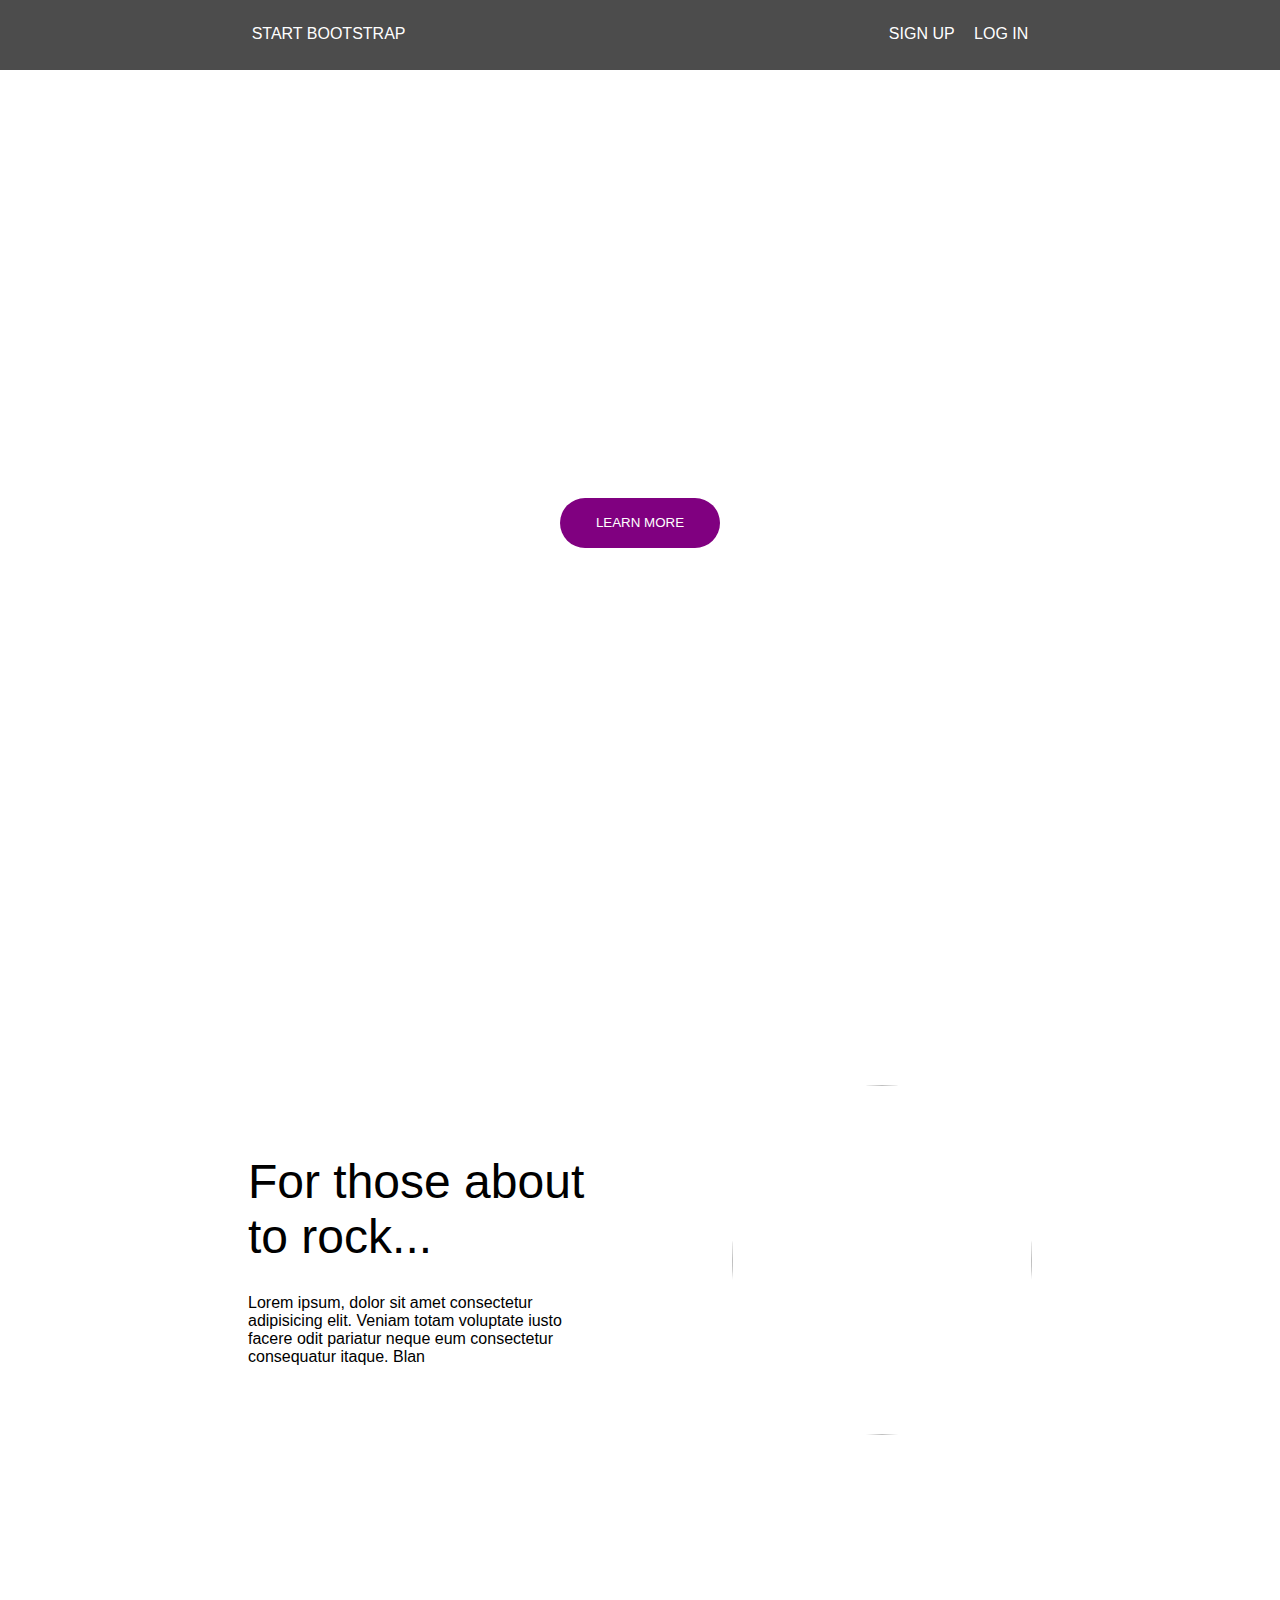
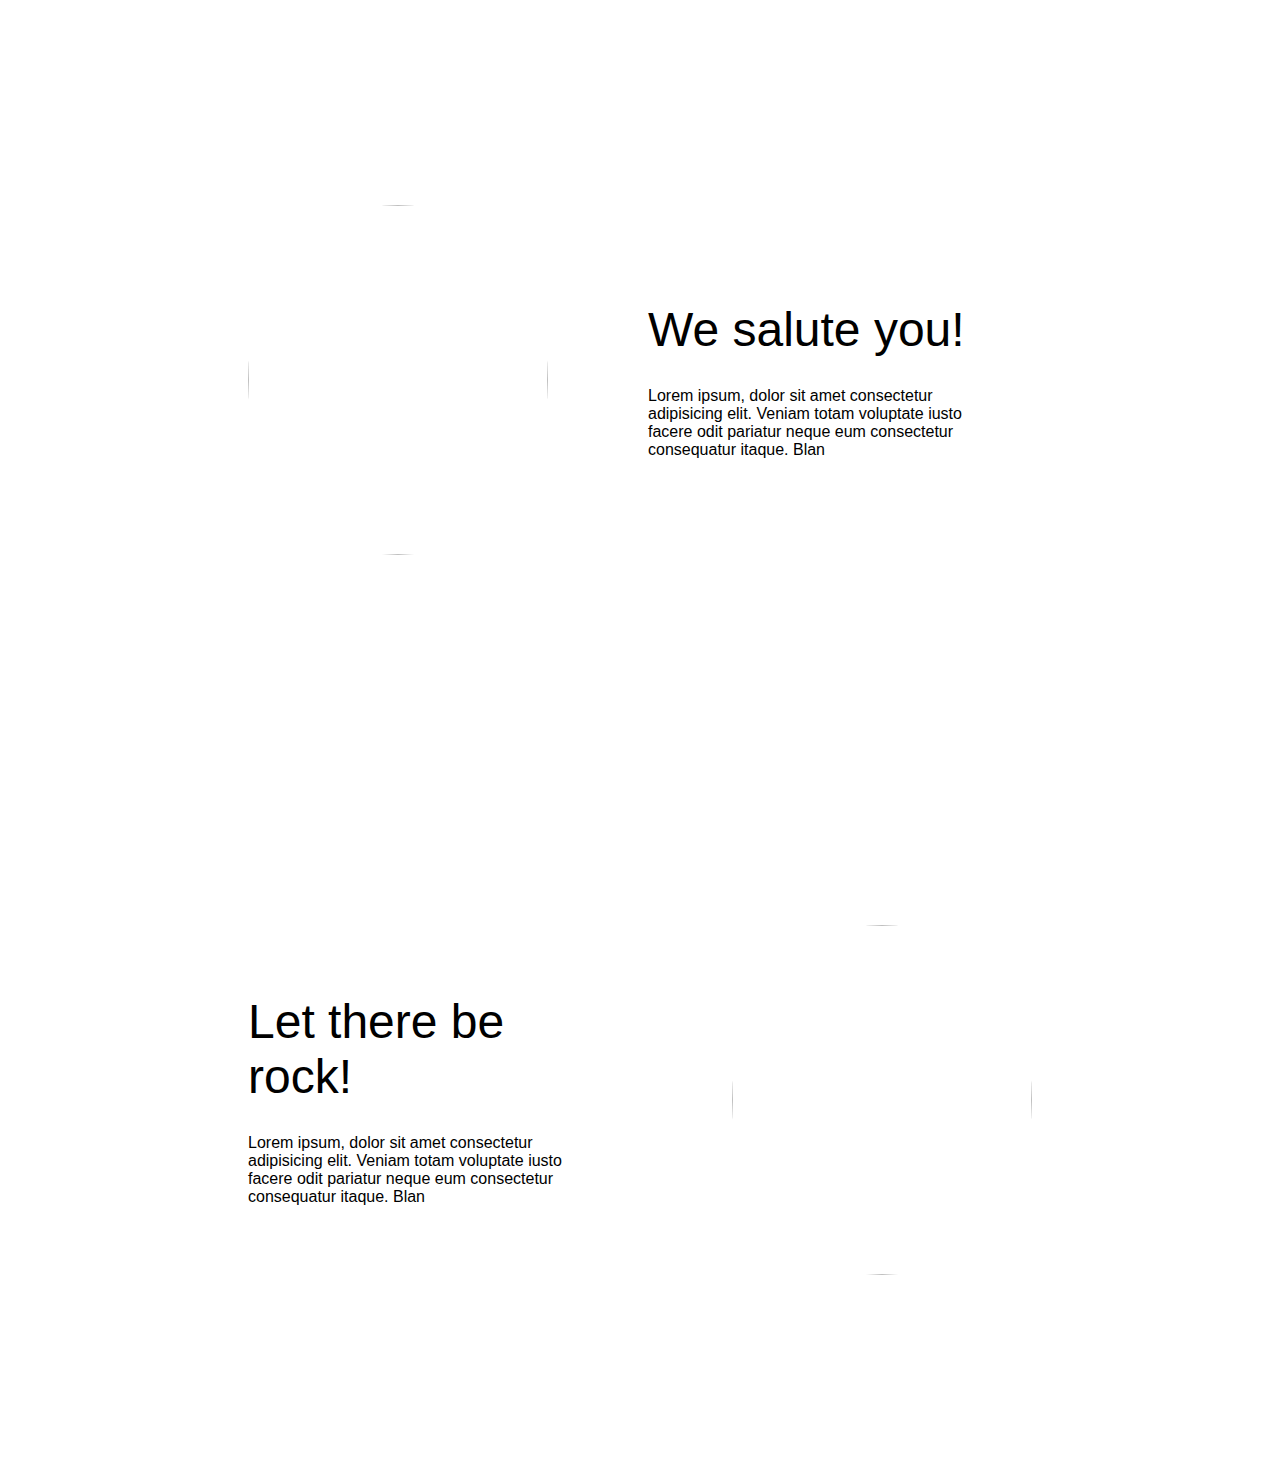
==== sasss/index.html @ a3ce498f "sass-tap" ====
<!DOCTYPE html>
<html lang="en">

<head>
    <meta charset="UTF-8">
    <meta http-equiv="X-UA-Compatible" content="IE=edge">
    <meta name="viewport" content="width=device-width, initial-scale=1.0">
    <title>Document</title>
    <link rel="stylesheet" href="https://cdnjs.cloudflare.com/ajax/libs/font-awesome/6.4.0/css/all.min.css"
        integrity="sha512-iecdLmaskl7CVkqkXNQ/ZH/XLlvWZOJyj7Yy7tcenmpD1ypASozpmT/E0iPtmFIB46ZmdtAc9eNBvH0H/ZpiBw=="
        crossorigin="anonymous" referrerpolicy="no-referrer" />
    <link rel="stylesheet" href="./assets/css/main.css">
</head>

<body>
    <!--header start-->
    <header>
        <div class="main">
            <h1>One Page Wonder</h1>
            <h2>Will Rock Your Socks Off</h2>
            <button>LEARN MORE</button>
        </div>
        <nav>
            <p>START BOOTSTRAP</p>
            <ul>
                <li>SIGN UP</li>
                <li>LOG IN</li>


            </ul>
            <div class="icon"><i class="fa-solid fa-bars"></i></div>
        </nav>

    </header>
    <!--header end-->
    <!--footer start-->
    <!--section start-->

    <section class="section1">
        <div class="sec1">
            <div style="width: 30%;">
                <h3>For those about to rock...</h3>
                <p>Lorem ipsum, dolor sit amet consectetur adipisicing elit. Veniam totam voluptate iusto facere odit
                    pariatur neque eum consectetur consequatur itaque. Blan
            </div>
            <img class="img1"
                    src="https://encrypted-tbn0.gstatic.com/images?q=tbn:ANd9GcQ9VUvE-k9KJrrsSsA4z-911vvCt4udBBsztA&usqp=CAU"
                    alt="">
        </div>
        <div class="sec2">
            <div style="width: 30%;">
                <h3>We salute you!</h3>
                <p>Lorem ipsum, dolor sit amet consectetur adipisicing elit. Veniam totam voluptate iusto facere odit
                    pariatur neque eum consectetur consequatur itaque. Blan
            </div>
            <img class="img1"
                    src="https://encrypted-tbn0.gstatic.com/images?q=tbn:ANd9GcSdBptqHcyJ56m8Y-exvswpunU_RYhJzQttJQ&usqp=CAU"
                    alt="">
        </div>
        <div class="sec3">
            <div style="width: 30%;">
                <h3>Let there be rock!</h3>
                <p>Lorem ipsum, dolor sit amet consectetur adipisicing elit. Veniam totam voluptate iusto facere odit
                    pariatur neque eum consectetur consequatur itaque. Blan
            </div>
            <img class="img1"
                    src="https://encrypted-tbn0.gstatic.com/images?q=tbn:ANd9GcRR3V-EnfbHex02HBE_s7Yez13imQBS5O9Ggg&usqp=CAU"
                    alt="">
        </div>
        

        </div>
    </section>
    <!--section end-->

    <!--footer end-->

</body>

</html>
---- sasss/assets/css/main.css ----
* {
  margin: 0;
  padding: 0;
  box-sizing: border-box;
}

ul, li {
  list-style: none;
  display: inline;
  padding-left: 15px;
}

body {
  font-family: sans-serif;
}

.main {
  height: 100vh;
  width: 100%;
  background-image: url(https://encrypted-tbn0.gstatic.com/images?q=tbn:ANd9GcS30wb-eUhDHx5HMTwYYPXRpDcNo9v6q4VUMw&usqp=CAU);
  background-repeat: no-repeat;
  background-size: cover;
  display: flex;
  flex-direction: column;
  justify-content: center;
  align-items: center;
  gap: 20px;
}

h1, h2 {
  color: white;
}

button {
  margin-top: 40px;
  width: 160px;
  height: 50px;
  border-radius: 30px;
  background-color: purple;
  color: white;
  border: none;
}

nav {
  color: rgb(255, 255, 255);
  width: 100%;
  height: 70px;
  padding: 25px;
  display: flex;
  justify-content: space-around;
  position: fixed;
  top: 0;
  left: 0;
  z-index: 2;
  background-color: black;
  opacity: 0.7;
}
nav .icon {
  display: none;
}

@media screen and (max-width: 600px) {
  nav {
    justify-content: space-between;
    align-items: center;
    text-align: center;
    height: 70px;
  }
  nav ul {
    display: none;
  }
  nav .icon {
    display: inline;
  }
}
.section1 {
  height: auto;
  display: flex;
  flex-direction: column;
  width: 100%;
}

.sec1 {
  height: 80vh;
  width: 100%;
  display: flex;
  justify-content: center;
  align-items: center;
  gap: 100px;
}
.sec1 h3, .sec1 p {
  width: 90%;
}
.sec1 h3 {
  font-size: xxx-large;
  font-weight: 100;
  margin-bottom: 30px;
}

.sec2 {
  height: 80vh;
  width: 100%;
  display: flex;
  flex-direction: row-reverse;
  justify-content: center;
  align-items: center;
  gap: 100px;
}
.sec2 h3, .sec2 p {
  width: 90%;
}
.sec2 h3 {
  font-size: xxx-large;
  font-weight: 100;
  margin-bottom: 30px;
}

.sec3 {
  height: 80vh;
  width: 100%;
  display: flex;
  justify-content: center;
  align-items: center;
  gap: 100px;
}
.sec3 h3, .sec3 p {
  width: 90%;
}
.sec3 h3 {
  font-size: xxx-large;
  font-weight: 100;
  margin-bottom: 30px;
}

.img1 {
  width: 300px;
  height: 350px;
  border-radius: 50%;
}

@media screen and (max-width: 600px) {
  .section1 .sec1 {
    height: 100vh;
    display: flex;
    flex-direction: column-reverse;
    justify-content: center;
    align-items: center;
    gap: 50px;
  }
  .section1 .sec1 h3, .section1 .sec1 p {
    width: 100%;
  }
  .section1 .sec1 h3 {
    font-size: large;
    font-weight: 400;
    margin-bottom: 30px;
  }
  .section1 .sec2 {
    height: 100vh;
    flex-direction: column-reverse;
    gap: 50px;
  }
  .section1 .sec2 h3, .section1 .sec2 p {
    width: 100%;
  }
  .section1 .sec2 h3 {
    font-size: large;
    font-weight: 400;
    margin-bottom: 30px;
  }
  .section1 .sec3 {
    height: 100vh;
    flex-direction: column-reverse;
    gap: 50px;
  }
  .section1 .sec3 h3, .section1 .sec3 p {
    width: 100%;
  }
  .section1 .sec3 h3 {
    font-size: large;
    font-weight: 100;
    margin-bottom: 30px;
  }
}/*# sourceMappingURL=main.css.map */
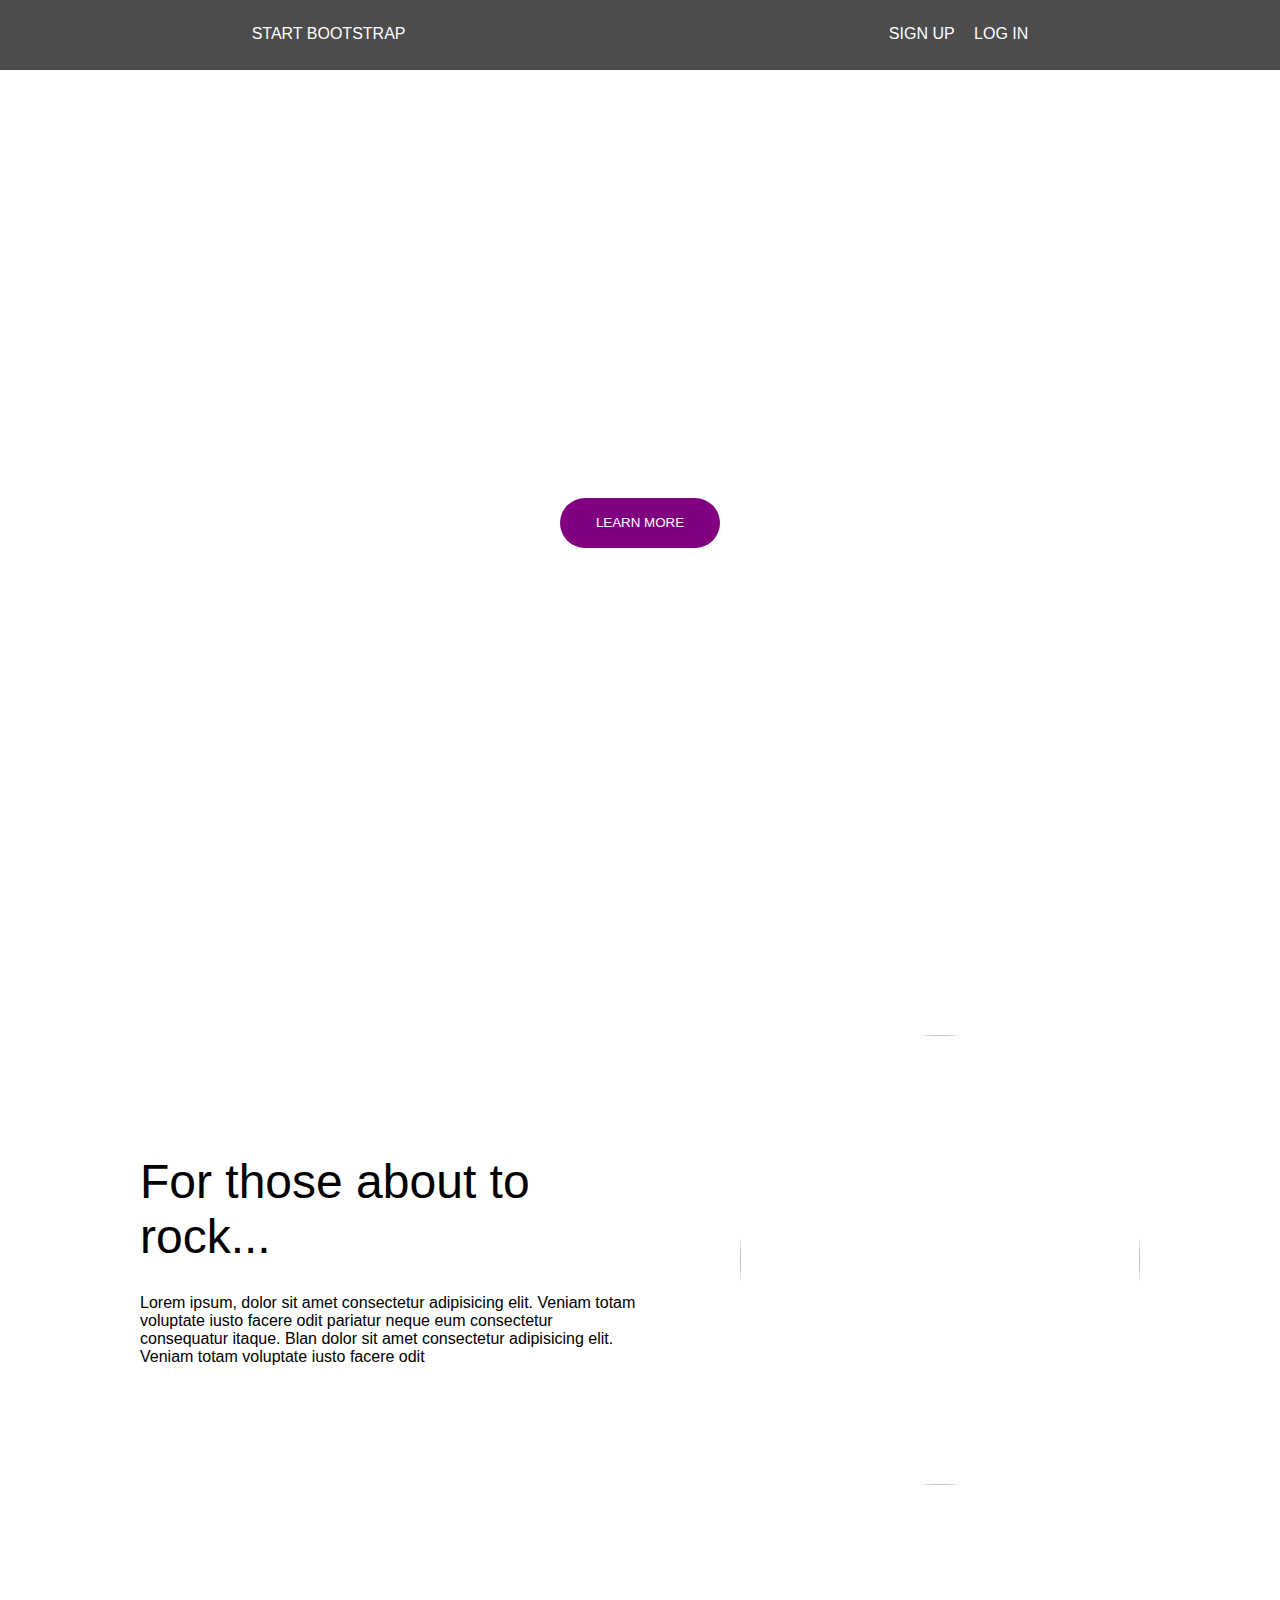
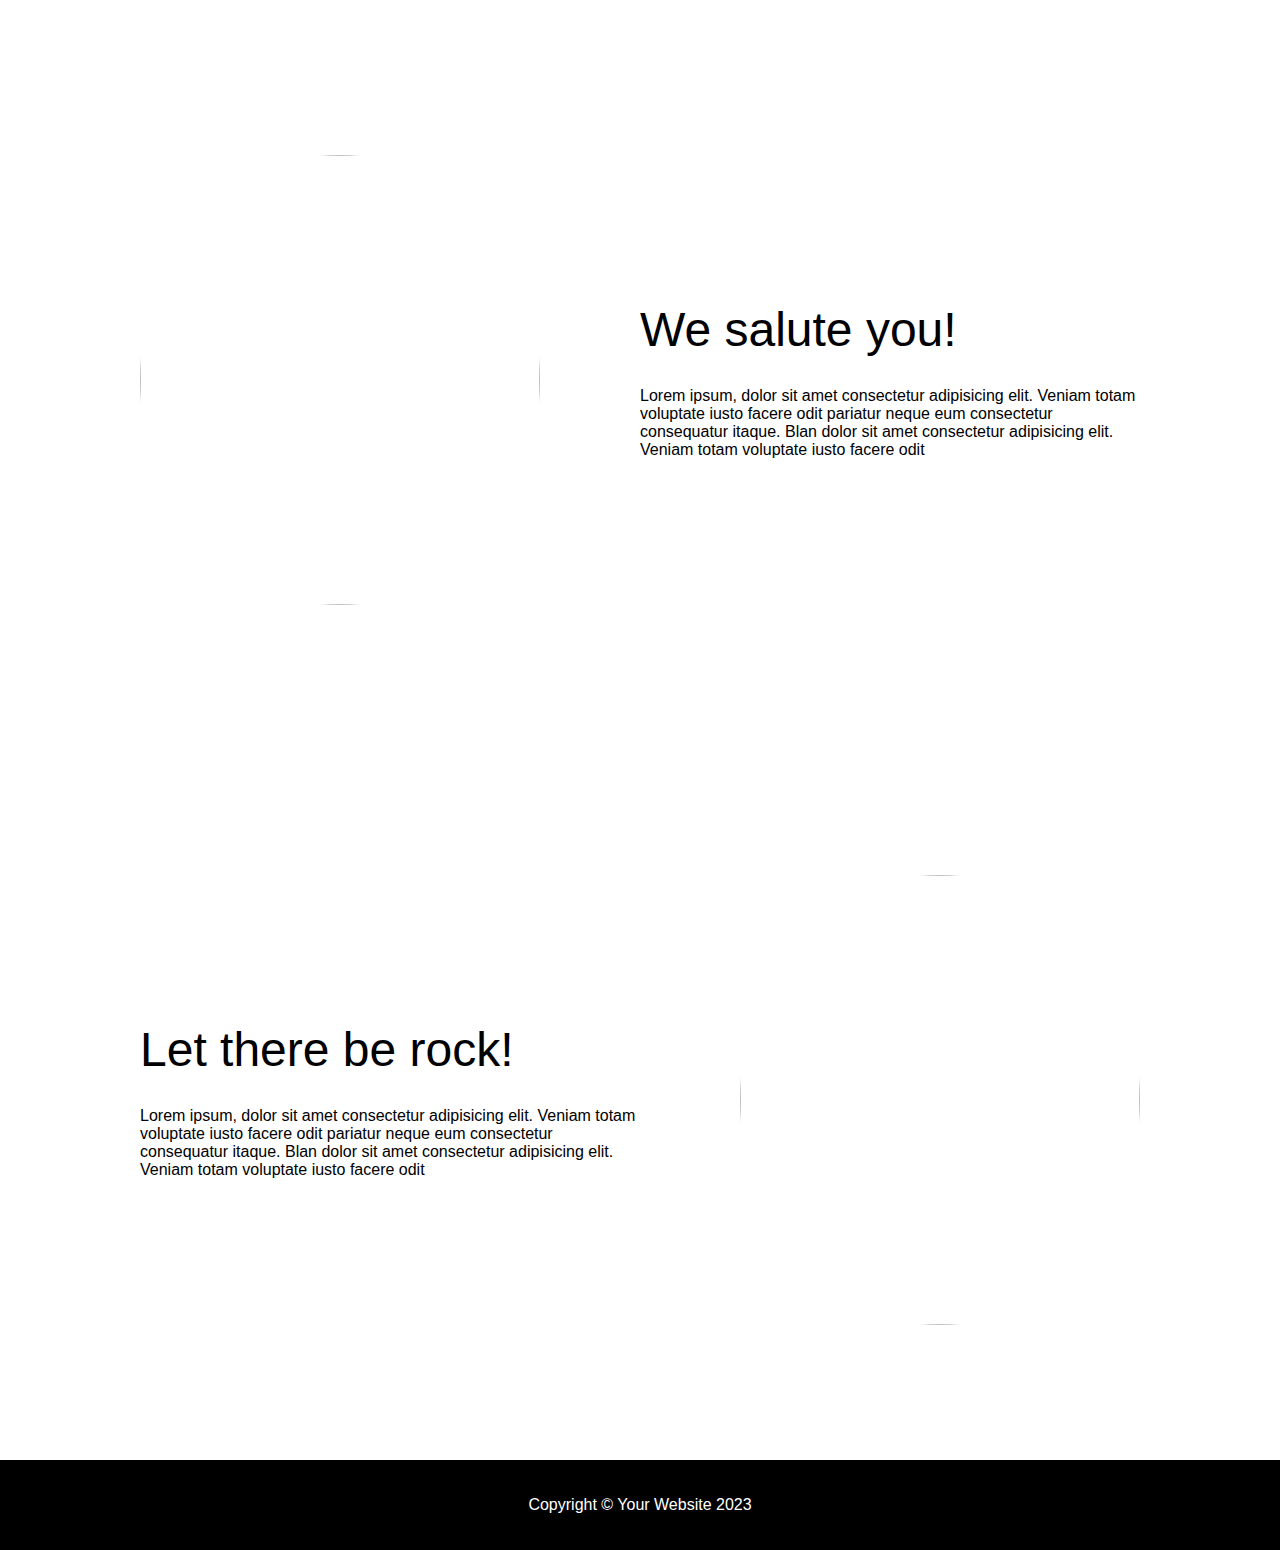
==== commit 3cf19248: "sass guncel" ====
--- a/sasss/index.html
+++ b/sasss/index.html
@@ -33,35 +33,36 @@
 
     </header>
     <!--header end-->
-    <!--footer start-->
+    <!--main start-->
     <!--section start-->
 
     <section class="section1">
         <div class="sec1">
-            <div style="width: 30%;">
+            <div class="text">
                 <h3>For those about to rock...</h3>
                 <p>Lorem ipsum, dolor sit amet consectetur adipisicing elit. Veniam totam voluptate iusto facere odit
-                    pariatur neque eum consectetur consequatur itaque. Blan
+                    pariatur neque eum consectetur consequatur itaque. Blan  dolor sit amet consectetur adipisicing elit. Veniam totam voluptate iusto facere odit
             </div>
+            
             <img class="img1"
                     src="https://encrypted-tbn0.gstatic.com/images?q=tbn:ANd9GcQ9VUvE-k9KJrrsSsA4z-911vvCt4udBBsztA&usqp=CAU"
                     alt="">
         </div>
         <div class="sec2">
-            <div style="width: 30%;">
+            <div class="text">
                 <h3>We salute you!</h3>
                 <p>Lorem ipsum, dolor sit amet consectetur adipisicing elit. Veniam totam voluptate iusto facere odit
-                    pariatur neque eum consectetur consequatur itaque. Blan
+                    pariatur neque eum consectetur consequatur itaque. Blan  dolor sit amet consectetur adipisicing elit. Veniam totam voluptate iusto facere odit
             </div>
             <img class="img1"
                     src="https://encrypted-tbn0.gstatic.com/images?q=tbn:ANd9GcSdBptqHcyJ56m8Y-exvswpunU_RYhJzQttJQ&usqp=CAU"
                     alt="">
         </div>
         <div class="sec3">
-            <div style="width: 30%;">
+            <div class="text">
                 <h3>Let there be rock!</h3>
                 <p>Lorem ipsum, dolor sit amet consectetur adipisicing elit. Veniam totam voluptate iusto facere odit
-                    pariatur neque eum consectetur consequatur itaque. Blan
+                    pariatur neque eum consectetur consequatur itaque. Blan  dolor sit amet consectetur adipisicing elit. Veniam totam voluptate iusto facere odit
             </div>
             <img class="img1"
                     src="https://encrypted-tbn0.gstatic.com/images?q=tbn:ANd9GcRR3V-EnfbHex02HBE_s7Yez13imQBS5O9Ggg&usqp=CAU"
@@ -73,7 +74,12 @@
     </section>
     <!--section end-->
 
-    <!--footer end-->
+    <!--main end-->
+    <!--footer start-->
+    <footer>
+        <div class="lastone">Copyright © Your Website 2023</div>
+    </footer>
+    <!-- footer end -->
 
 </body>
 
--- a/sasss/assets/css/main.css
+++ b/sasss/assets/css/main.css
@@ -88,12 +88,15 @@
   align-items: center;
   gap: 100px;
 }
-.sec1 h3, .sec1 p {
-  width: 90%;
+.sec1 .text {
+  width: 500px;
+}
+.sec1 p {
+  font-weight: lighter;
 }
 .sec1 h3 {
   font-size: xxx-large;
-  font-weight: 100;
+  font-weight: lighter;
   margin-bottom: 30px;
 }
 
@@ -106,12 +109,15 @@
   align-items: center;
   gap: 100px;
 }
-.sec2 h3, .sec2 p {
-  width: 90%;
+.sec2 .text {
+  width: 500px;
+}
+.sec2 p {
+  font-weight: lighter;
 }
 .sec2 h3 {
   font-size: xxx-large;
-  font-weight: 100;
+  font-weight: lighter;
   margin-bottom: 30px;
 }
 
@@ -123,62 +129,95 @@
   align-items: center;
   gap: 100px;
 }
-.sec3 h3, .sec3 p {
-  width: 90%;
+.sec3 .text {
+  width: 500px;
+}
+.sec3 p {
+  font-weight: lighter;
 }
 .sec3 h3 {
   font-size: xxx-large;
-  font-weight: 100;
+  font-weight: lighter;
   margin-bottom: 30px;
 }
 
 .img1 {
-  width: 300px;
-  height: 350px;
+  width: 400px;
+  height: 450px;
   border-radius: 50%;
 }
 
 @media screen and (max-width: 600px) {
   .section1 .sec1 {
-    height: 100vh;
+    height: auto;
     display: flex;
     flex-direction: column-reverse;
     justify-content: center;
     align-items: center;
     gap: 50px;
   }
-  .section1 .sec1 h3, .section1 .sec1 p {
-    width: 100%;
+  .section1 .sec1 .img1 {
+    width: 250px;
+    height: 300px;
+  }
+  .section1 .sec1 .text {
+    width: 250px;
+  }
+  .section1 .sec1 p {
+    font-weight: lighter;
   }
   .section1 .sec1 h3 {
-    font-size: large;
-    font-weight: 400;
+    font-size: x-large;
+    font-weight: lighter;
     margin-bottom: 30px;
   }
   .section1 .sec2 {
-    height: 100vh;
+    height: auto;
     flex-direction: column-reverse;
     gap: 50px;
   }
-  .section1 .sec2 h3, .section1 .sec2 p {
-    width: 100%;
+  .section1 .sec2 .img1 {
+    width: 250px;
+    height: 300px;
+  }
+  .section1 .sec2 .text {
+    width: 250px;
+  }
+  .section1 .sec2 p {
+    font-weight: lighter;
   }
   .section1 .sec2 h3 {
-    font-size: large;
-    font-weight: 400;
+    font-size: x-large;
+    font-weight: lighter;
     margin-bottom: 30px;
   }
   .section1 .sec3 {
-    height: 100vh;
+    height: auto;
     flex-direction: column-reverse;
     gap: 50px;
   }
-  .section1 .sec3 h3, .section1 .sec3 p {
-    width: 100%;
+  .section1 .sec3 .img1 {
+    width: 250px;
+    height: 300px;
+  }
+  .section1 .sec3 .text {
+    width: 250px;
+  }
+  .section1 .sec3 p {
+    font-weight: lighter;
   }
   .section1 .sec3 h3 {
-    font-size: large;
-    font-weight: 100;
+    font-size: x-large;
+    font-weight: lighter;
     margin-bottom: 30px;
   }
+}
+.lastone {
+  height: 10vh;
+  width: 100%;
+  display: flex;
+  justify-content: center;
+  align-items: center;
+  background-color: black;
+  color: white;
 }/*# sourceMappingURL=main.css.map */